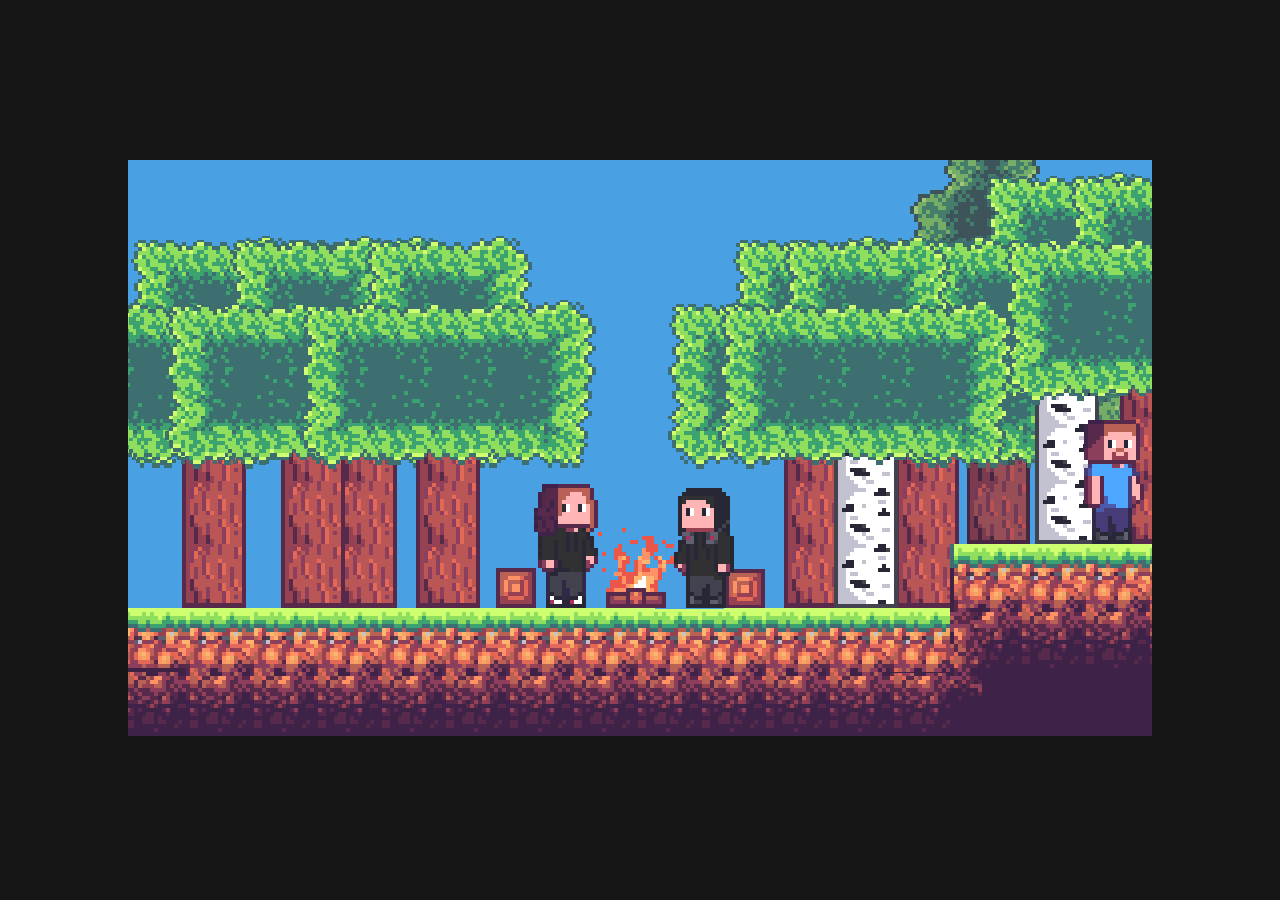
==== Levels/ForestSecond/index.html @ d0e3c7d0 "Beta 1.5.1, Forest Update: Adição de 3 niveis da floresta, bug na transição de fase, NPC e Casa não " ====
<!DOCTYPE html>
<html lang="en">
<head>
    <meta charset="UTF-8">
    <meta http-equiv="X-UA-Compatible" content="IE=edge">
    <meta name="viewport" content="width=device-width, initial-scale=1.0">
    <title>Portcraft</title>
    <link rel="stylesheet" href="style.css">
</head>
<body>
</body>
</html>

<div>
    <canvas></canvas>
</div>

<script
  src="https://cdnjs.cloudflare.com/ajax/libs/gsap/3.11.1/gsap.min.js"
  integrity="sha512-Mf/xUqfWvDIr+1B6zfnIDIiG7XHzyP/guXUWgV6PgaQoIFeXkJQR5XWh9fqAiCiRCpemabt3naV4jhDWVnuYDQ=="
  crossorigin="anonymous"
  referrerpolicy="no-referrer"
></script>

<script src="./js/utils.js"></script>
<script src="./js/classes/CollisionBlock.js"></script>
<script src="./js/classes/Sprite.js"></script>
<script src="./js/classes/Player.js"></script>
<script src="./js/data/collision.js"></script>
<script src="index.js"></script>
---- Levels/ForestSecond/style.css ----
body{
    background: rgb(22, 22, 22);

}

div{
    position: fixed;
    top: 50%;
    left: 50%;
    transform: translate(-50%, -50%);
}
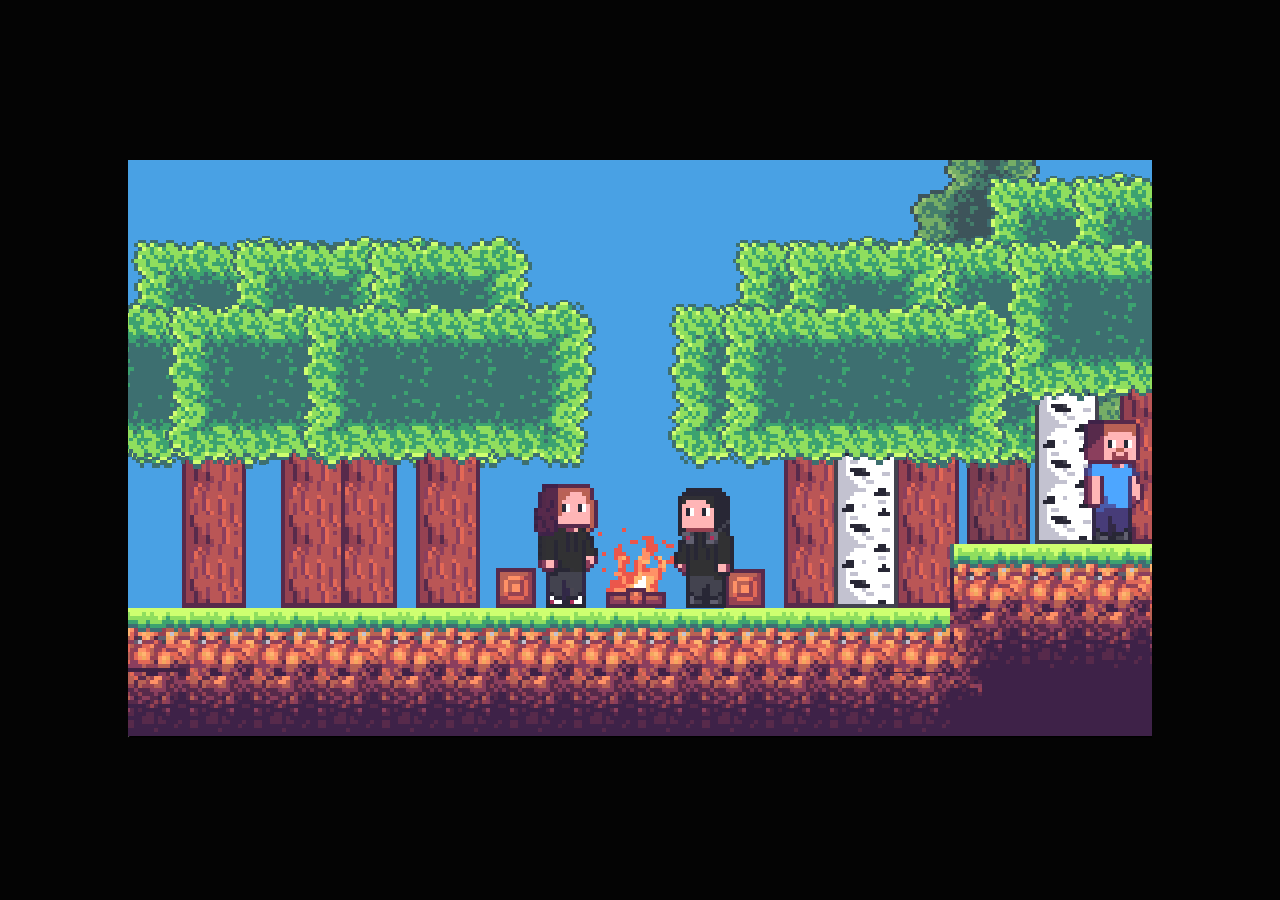
==== commit 558b4b2f: "Beta 1.5.1, Forest Update: Bug de passagem de nível arrumado, Adição de falas Bernardo e Enzo, bug d" ====
--- a/Levels/ForestSecond/index.html
+++ b/Levels/ForestSecond/index.html
@@ -8,6 +8,28 @@
     <link rel="stylesheet" href="style.css">
 </head>
 <body>
+  <div id="overlay" class="overlay">
+      
+    <div id="popup" class="popup">
+      <div class="button">
+        <button id="okButton"></button>     
+      </div>
+    </div>
+  </div>
+
+  <div id="overlayTalk" class="overlayTalk">
+    <div id="talk" class="talk">
+      <div class="buttonTalk closeButtonTalk">
+        <button id="closeButton" class="closeButton">Fechar</button>
+      </div>
+      <div class="buttonTalk nextButtonTalk">
+        <button id="nextButton" class="nextButton">Proximo</button>
+      </div>
+      <div class="buttonTalk linkButton">
+        <button id="linkButton" class="linkButton">Acessar</button>
+      </div>
+    </div>
+  </div>
 </body>
 </html>
 
--- a/Levels/ForestSecond/style.css
+++ b/Levels/ForestSecond/style.css
@@ -1,3 +1,8 @@
+@font-face {
+    font-family: 'Mine';
+    src: url(../../img/Minecraft.ttf)
+}
+
 body{
     background: rgb(22, 22, 22);
 
@@ -8,4 +13,93 @@
     top: 50%;
     left: 50%;
     transform: translate(-50%, -50%);
+}
+
+.overlay {
+    background-color: rgba(0, 0, 0, 0.8);
+    justify-content: center;
+    align-items: center;
+    position: fixed; 
+    width: 100%;
+    height: 100%;
+  }
+
+  .popup {
+    background-image:url(./img/Tutorial/Tutorial\ V2.png);
+    background-size: contain;
+    background-repeat: no-repeat;
+    padding: 20px;
+    width: 450px;
+    height: 400px;
+    position: absolute;
+  }
+
+  .popup button{
+    position: relative;
+    top: 0;
+    right: 0;
+    width: 1024px;
+    height: 576px;
+    background-color: #c29b6000;
+  }
+
+  button:hover{
+    cursor: pointer;
+  }
+
+
+.overlayTalk{
+      display: none;
+      background-color: rgba(0, 0, 0, 0.8);
+      justify-content: center;
+      align-items: center;
+      position: fixed;
+      top: 22.2rem;
+      width: 1024px;
+      height: 576px;
+      z-index: 9999;
+   }
+
+   .talk {
+    background-size: contain;
+    background-repeat: no-repeat;
+    width: 1024px;
+    height: 576px;
+    position: absolute;
+    display: none;
+  }
+
+.buttonTalk{
+  position: absolute;
+  top: 28rem;
+  left: 17.8rem;
+  width: 12rem;
+  height: 2.5rem;
+  border: #000000 2px solid;
+}
+
+.buttonTalk button{
+  width: 100%;
+  height: 100%;
+  background-color: #c6c6c6;
+  border-top: #ffffff 3px solid;
+  border-left: #ffffff 3px solid;
+  border-bottom: #535353 3px solid;
+  border-right: #535353 3px solid;
+  font-family: 'Mine';
+  font-size: 20px;
+  color: #292929;
+}
+
+.buttonTalk button:hover{
+  background-color: #f7f7f7;
+  color: #070707;
+}
+
+.nextButtonTalk{
+  left: 32rem
+}
+
+.linkButton{
+  left: 46rem
 }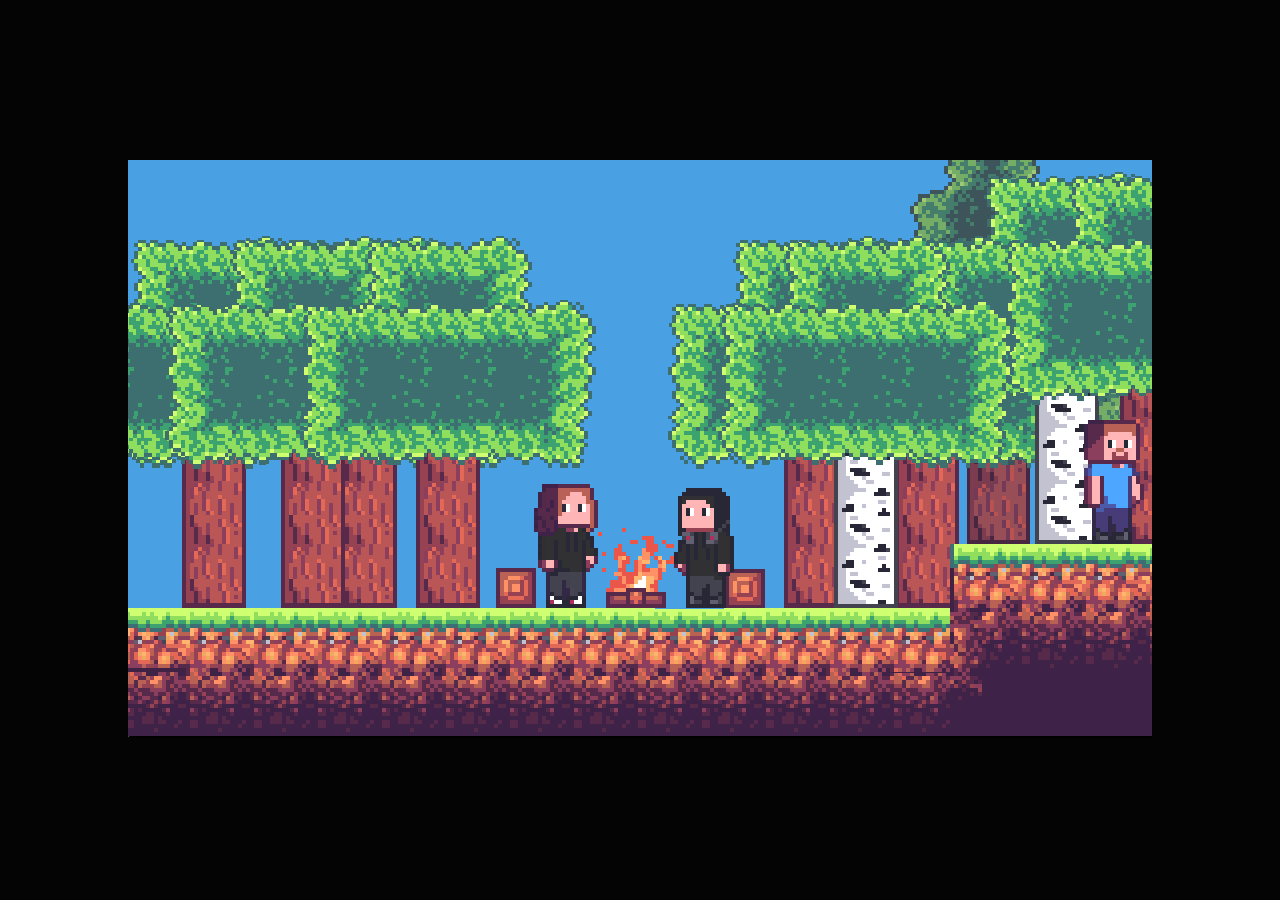
==== commit 1056eeaf: "a" ====
--- a/Levels/ForestSecond/index.html
+++ b/Levels/ForestSecond/index.html
@@ -25,8 +25,20 @@
       <div class="buttonTalk nextButtonTalk">
         <button id="nextButton" class="nextButton">Proximo</button>
       </div>
-      <div class="buttonTalk linkButton">
+      <div id="linkButtons"class="buttonTalk linkButton">
         <button id="linkButton" class="linkButton">Acessar</button>
+      </div>
+
+      <div id="linkButtonsEnzo"class="buttonTalk linkButton">
+        <button id="linkButtonEnzo" class="linkButton">Acessar</button>
+      </div>
+
+      <div id="linkButtonsBernardo1"class="buttonTalk linkButton">
+        <button id="linkButtonBernardo1" class="linkButton">Acessar</button>
+      </div>
+
+      <div id="linkButtonsBernardo2"class="buttonTalk linkButton">
+        <button id="linkButtonBernardo2" class="linkButton">Acessar</button>
       </div>
     </div>
   </div>
--- a/Levels/ForestSecond/style.css
+++ b/Levels/ForestSecond/style.css
@@ -101,5 +101,10 @@
 }
 
 .linkButton{
-  left: 46rem
+  left: 46rem;
+  display: none;
+}
+
+.linkButtons{
+  display: none;
 }